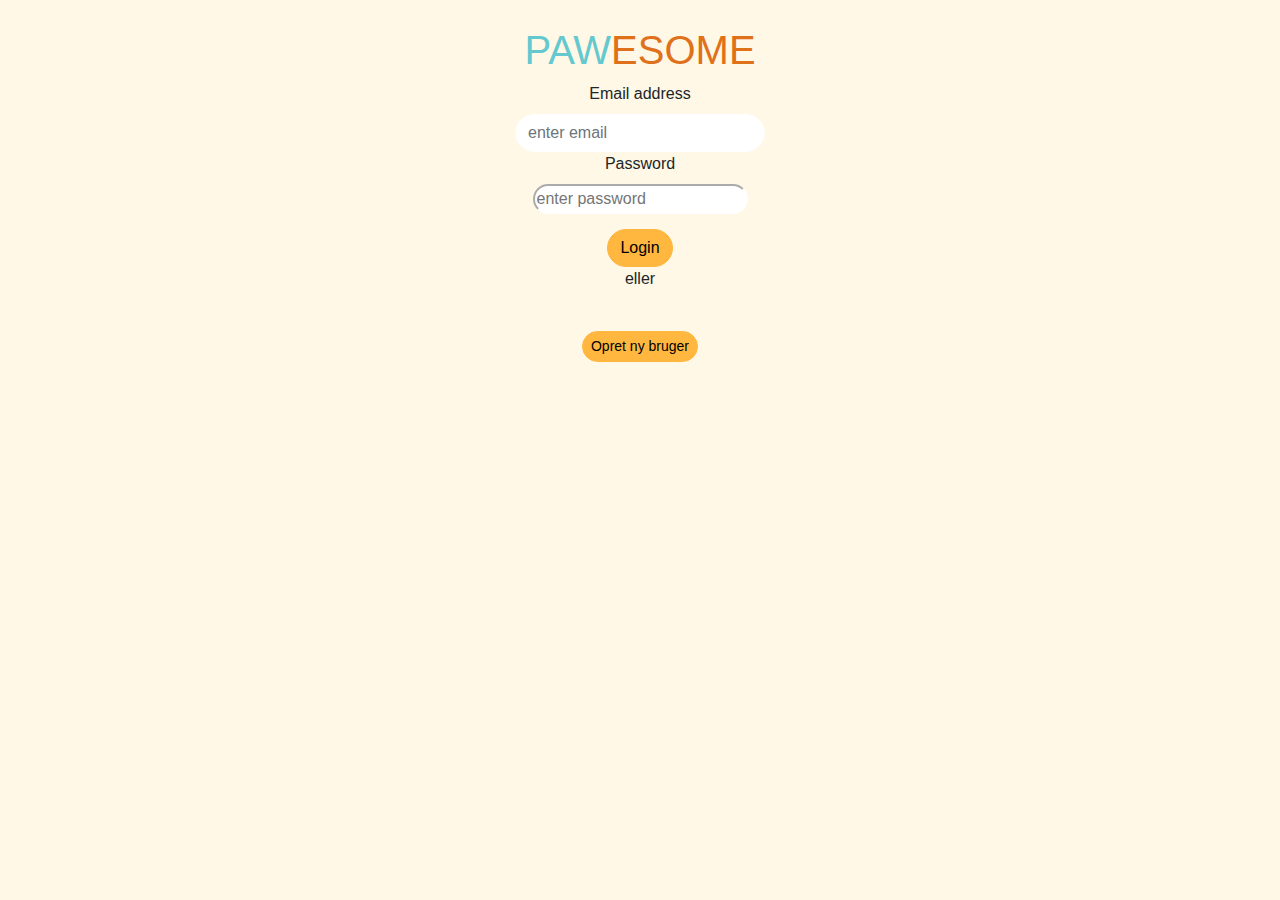
==== index.html @ 44fabe0a "index" ====
<!DOCTYPE html>
<html lang="en">
  <head>
    <link rel="stylesheet" href="style.css" />

    <!-- Required meta tags -->
    <meta charset="utf-8" />
    <meta
      name="viewport"
      content="width=device-width, initial-scale=1, shrink-to-fit=no"
    />

    <!-- Bootstrap CSS -->
    <link
      rel="stylesheet"
      href="https://maxcdn.bootstrapcdn.com/bootstrap/4.0.0/css/bootstrap.min.css"
      integrity="sha384-Gn5384xqQ1aoWXA+058RXPxPg6fy4IWvTNh0E263XmFcJlSAwiGgFAW/dAiS6JXm"
      crossorigin="anonymous"
    />

    <title>Pawsome</title>
  </head>
  <body>
    <h1>PAW<span>ESOME</span></h1>
    
    <div class=".class">
      <form>
        <div>
          <label>Email address</label>
          <input class="form-input form-control" type="email" placeholder="enter email" />
        </div>
        <div>
          <label>Password</label>
          <input class="form-input" type="password" placeholder="enter password"/>
        <button class="yel-btn-large btn btn-primary">Login</button>
      </form>
    </div>
    <div class="text-center">
      <p>eller</p><br>
      <button class="yel-btn-small btn btn-primary btn-sm">Opret ny bruger</button>
    </div>
  </body>

    <!-- Optional JavaScript -->
    <!-- jQuery first, then Popper.js, then Bootstrap JS -->
    <script
      src="https://code.jquery.com/jquery-3.2.1.slim.min.js"
      integrity="sha384-KJ3o2DKtIkvYIK3UENzmM7KCkRr/rE9/Qpg6aAZGJwFDMVNA/GpGFF93hXpG5KkN"
      crossorigin="anonymous"
    ></script>
    <script
      src="https://cdnjs.cloudflare.com/ajax/libs/popper.js/1.12.9/umd/popper.min.js"
      integrity="sha384-ApNbgh9B+Y1QKtv3Rn7W3mgPxhU9K/ScQsAP7hUibX39j7fakFPskvXusvfa0b4Q"
      crossorigin="anonymous"
    ></script>
    <script
      src="https://maxcdn.bootstrapcdn.com/bootstrap/4.0.0/js/bootstrap.min.js"
      integrity="sha384-JZR6Spejh4U02d8jOt6vLEHfe/JQGiRRSQQxSfFWpi1MquVdAyjUar5+76PVCmYl"
      crossorigin="anonymous"
    ></script>
  </body>
</html>
---- style.css ----
body {
  background-color: #fff8e6 !important;
}

h1 {
  text-align: center;
  padding-top: 2%;
  color: #64c9cf !important;
}

.form-input {
  border-radius: 25px !important;
  border-color: white !important;
}

span {
  color: #df711b;
}

p {
  text-align: center;
}

form {
  margin: 0 auto;
  width: 250px;
  text-align: center;
}

.yel-btn-large {
  margin-top: 15px !important;
  color: black !important;
  background-color: #ffb740 !important;
  border-color: #ffb740 !important;
  border-radius: 25px !important;
}

.yel-btn-small {
  color: black !important;
  background-color: #ffb740 !important;
  border-color: #ffb740 !important;
  border-radius: 25px !important;
}
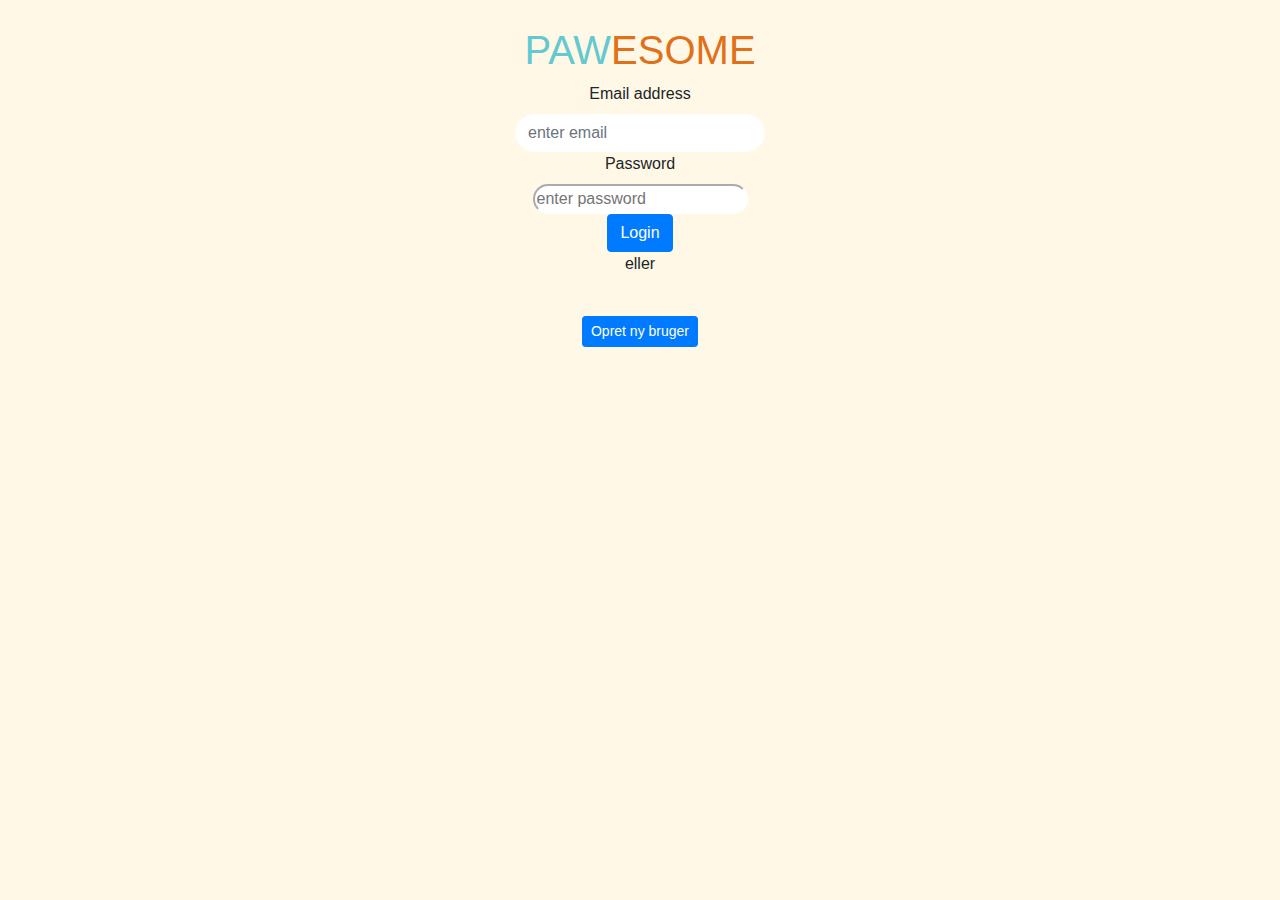
==== commit 43568834: "style with import and constants" ====
--- a/index.html
+++ b/index.html
@@ -1,7 +1,7 @@
 <!DOCTYPE html>
 <html lang="en">
   <head>
-    <link rel="stylesheet" href="style.css" />
+    <link rel="stylesheet" href="ressources/styles/homePageStyle.css" />
 
     <!-- Required meta tags -->
     <meta charset="utf-8" />
--- a/ressources/styles/homePageStyle.css
+++ b/ressources/styles/homePageStyle.css
@@ -0,0 +1,20 @@
+@import "primaryStyle.css";
+
+h1 {
+  text-align: center;
+  padding-top: 2%;
+  color: #64c9cf !important;
+}
+
+.form-input {
+  border-radius: 25px !important;
+  border-color: white !important;
+}
+
+span {
+  color: #df711b;
+}
+
+p {
+  text-align: center;
+}
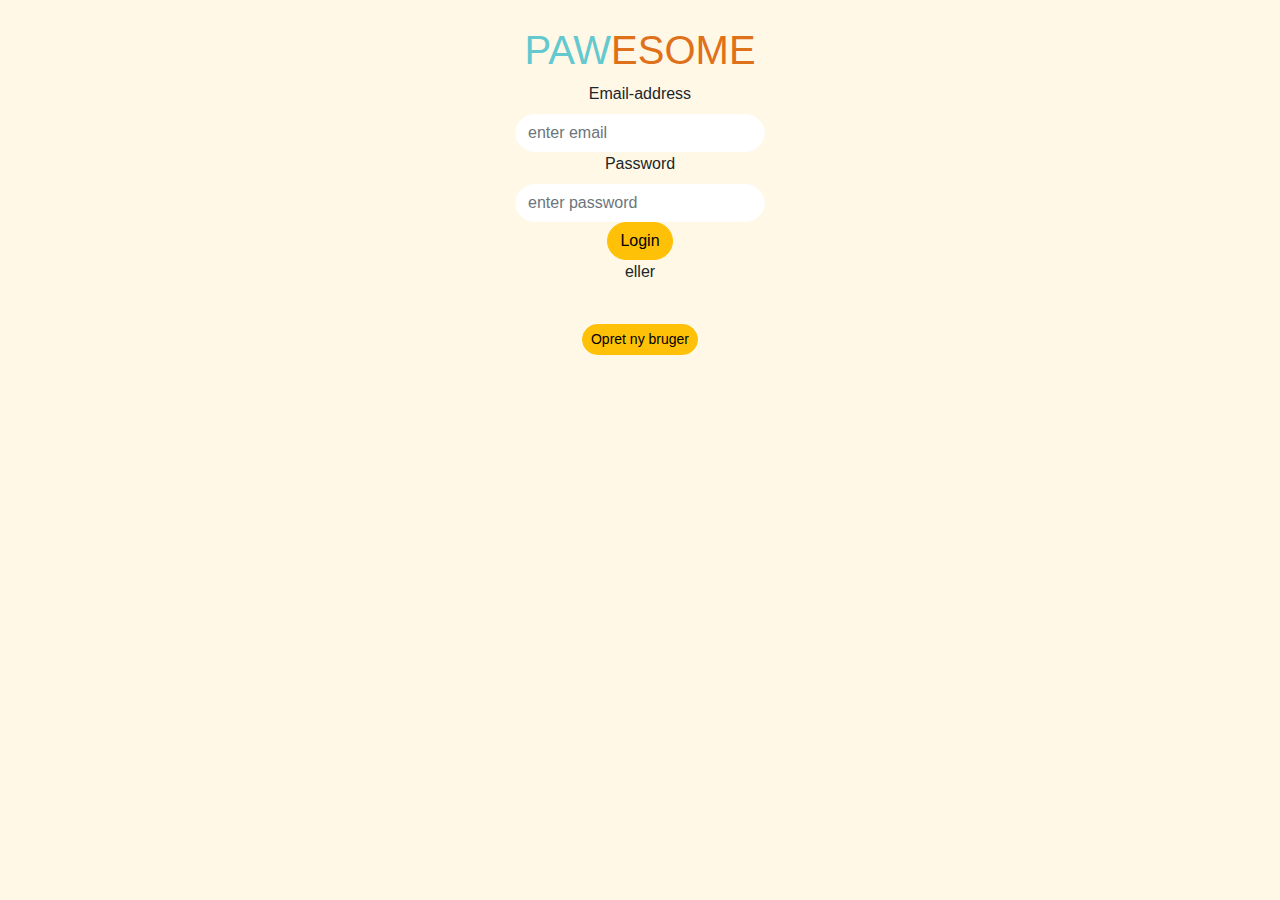
==== commit 31e4dc4a: "Update index.html" ====
--- a/index.html
+++ b/index.html
@@ -23,21 +23,21 @@
   <body>
     <h1>PAW<span>ESOME</span></h1>
     
-    <div class=".class">
+    <div class="col-xs-3">
       <form>
         <div>
-          <label>Email address</label>
+          <label>Email-address</label>
           <input class="form-input form-control" type="email" placeholder="enter email" />
         </div>
         <div>
           <label>Password</label>
-          <input class="form-input" type="password" placeholder="enter password"/>
-        <button class="yel-btn-large btn btn-primary">Login</button>
+          <input class="form-input form-control" type="password" placeholder="enter password"/>
+        <button class="yel-btn btn btn-primary">Login</button>
       </form>
     </div>
     <div class="text-center">
       <p>eller</p><br>
-      <button class="yel-btn-small btn btn-primary btn-sm">Opret ny bruger</button>
+      <button class="yel-btn btn btn-primary btn-sm">Opret ny bruger</button>
     </div>
   </body>
 
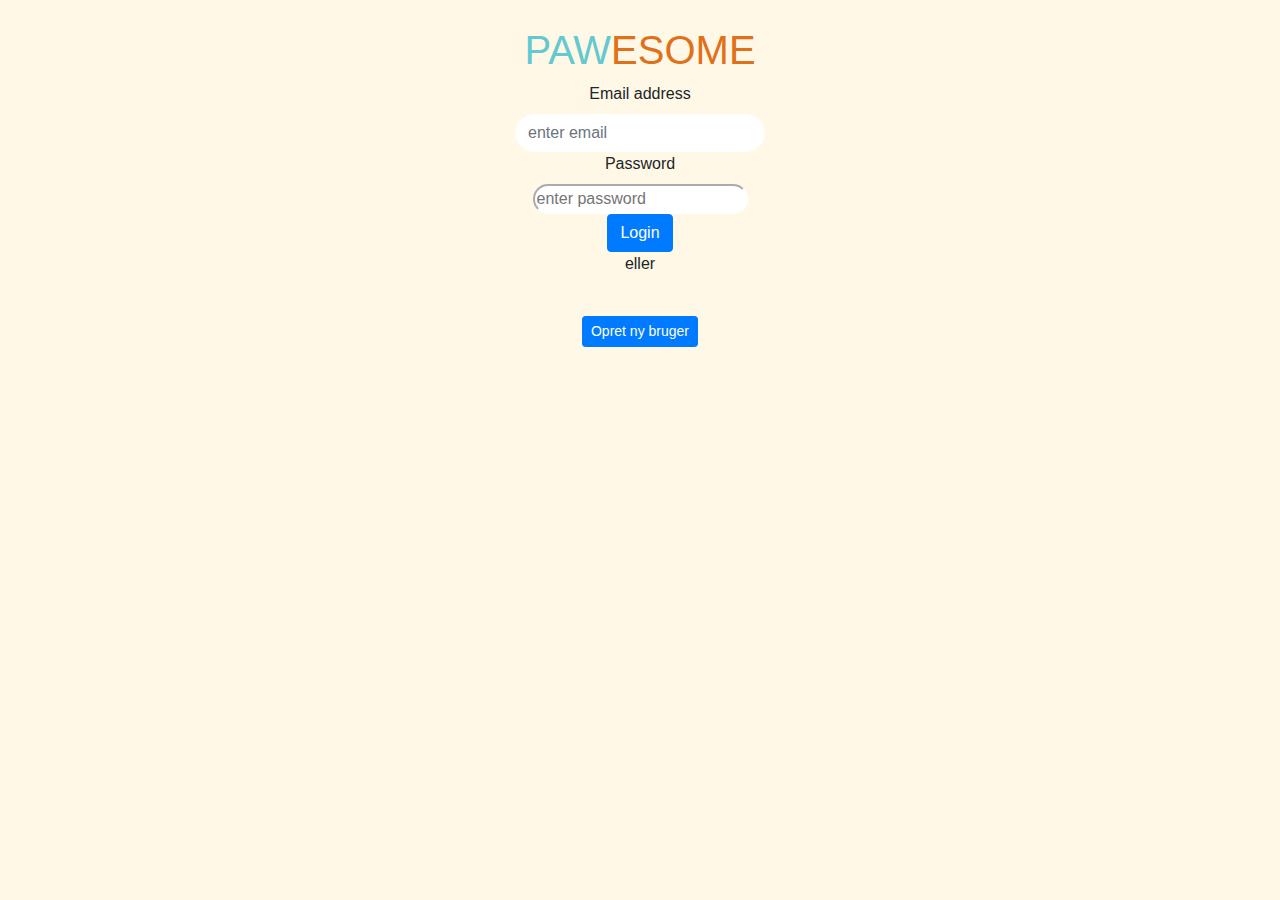
==== commit efa2a2e6: "small change" ====
--- a/index.html
+++ b/index.html
@@ -1,7 +1,7 @@
 <!DOCTYPE html>
 <html lang="en">
   <head>
-    <link rel="stylesheet" href="ressources/styles/homePageStyle.css" />
+    <link rel="stylesheet" href="ressources/styles/login.css" />
 
     <!-- Required meta tags -->
     <meta charset="utf-8" />
@@ -23,21 +23,21 @@
   <body>
     <h1>PAW<span>ESOME</span></h1>
     
-    <div class="col-xs-3">
+    <div class=".class">
       <form>
         <div>
-          <label>Email-address</label>
+          <label>Email address</label>
           <input class="form-input form-control" type="email" placeholder="enter email" />
         </div>
         <div>
           <label>Password</label>
-          <input class="form-input form-control" type="password" placeholder="enter password"/>
-        <button class="yel-btn btn btn-primary">Login</button>
+          <input class="form-input" type="password" placeholder="enter password"/>
+        <button class="yel-btn-large btn btn-primary">Login</button>
       </form>
     </div>
     <div class="text-center">
       <p>eller</p><br>
-      <button class="yel-btn btn btn-primary btn-sm">Opret ny bruger</button>
+      <button class="yel-btn-small btn btn-primary btn-sm">Opret ny bruger</button>
     </div>
   </body>
 
--- a/ressources/styles/login.css
+++ b/ressources/styles/login.css
@@ -0,0 +1,20 @@
+@import "primaryStyle.css";
+
+h1 {
+  text-align: center;
+  padding-top: 2%;
+  color: #64c9cf !important;
+}
+
+.form-input {
+  border-radius: 25px !important;
+  border-color: white !important;
+}
+
+span {
+  color: #df711b;
+}
+
+p {
+  text-align: center;
+}
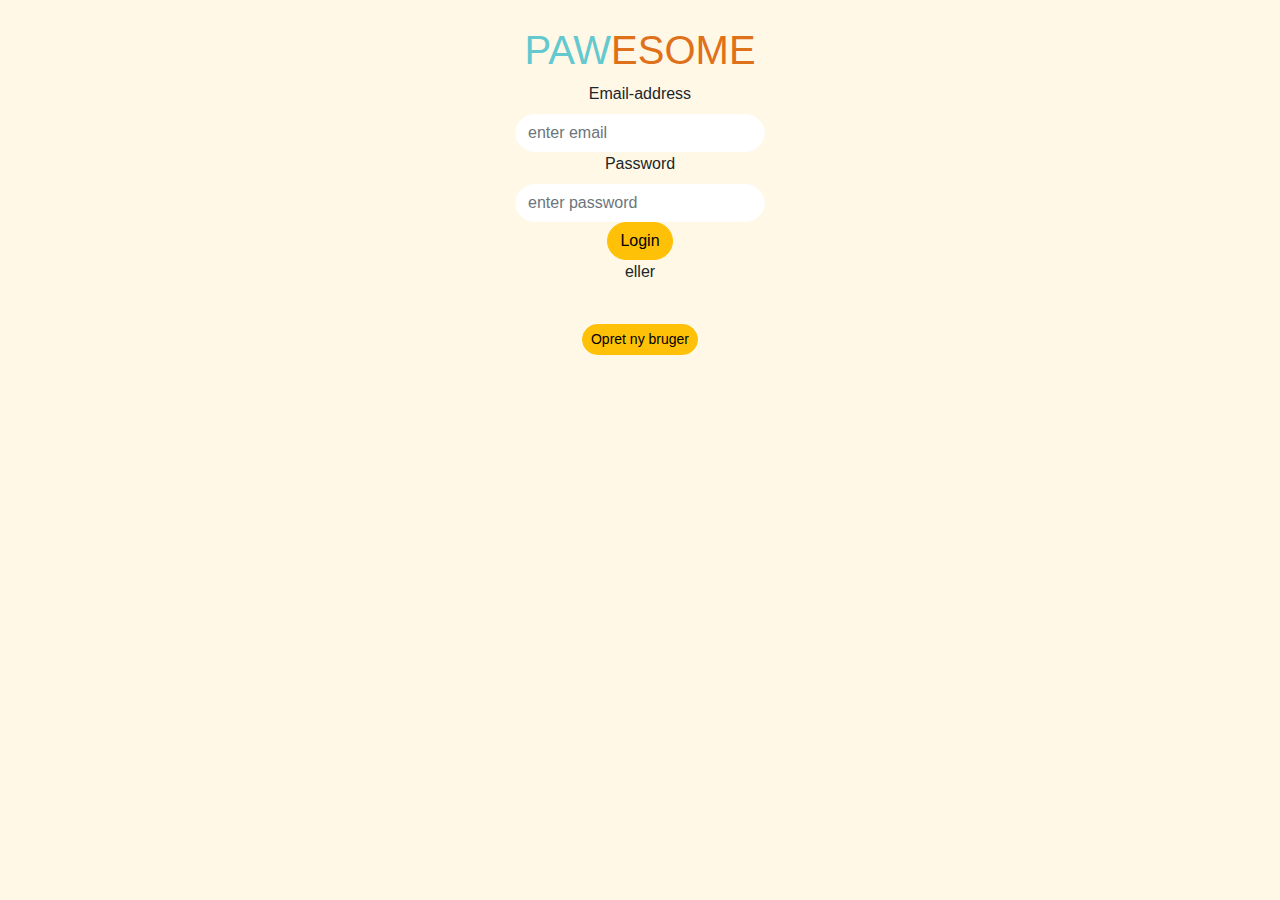
==== commit 18f160de: "Merge branch 'main' of https://github.com/CFredsgaard/Human-Computer-Interaction" ====
--- a/index.html
+++ b/index.html
@@ -23,21 +23,21 @@
   <body>
     <h1>PAW<span>ESOME</span></h1>
     
-    <div class=".class">
+    <div class="col-xs-3">
       <form>
         <div>
-          <label>Email address</label>
+          <label>Email-address</label>
           <input class="form-input form-control" type="email" placeholder="enter email" />
         </div>
         <div>
           <label>Password</label>
-          <input class="form-input" type="password" placeholder="enter password"/>
-        <button class="yel-btn-large btn btn-primary">Login</button>
+          <input class="form-input form-control" type="password" placeholder="enter password"/>
+        <button class="yel-btn btn btn-primary">Login</button>
       </form>
     </div>
     <div class="text-center">
       <p>eller</p><br>
-      <button class="yel-btn-small btn btn-primary btn-sm">Opret ny bruger</button>
+      <button class="yel-btn btn btn-primary btn-sm">Opret ny bruger</button>
     </div>
   </body>
 
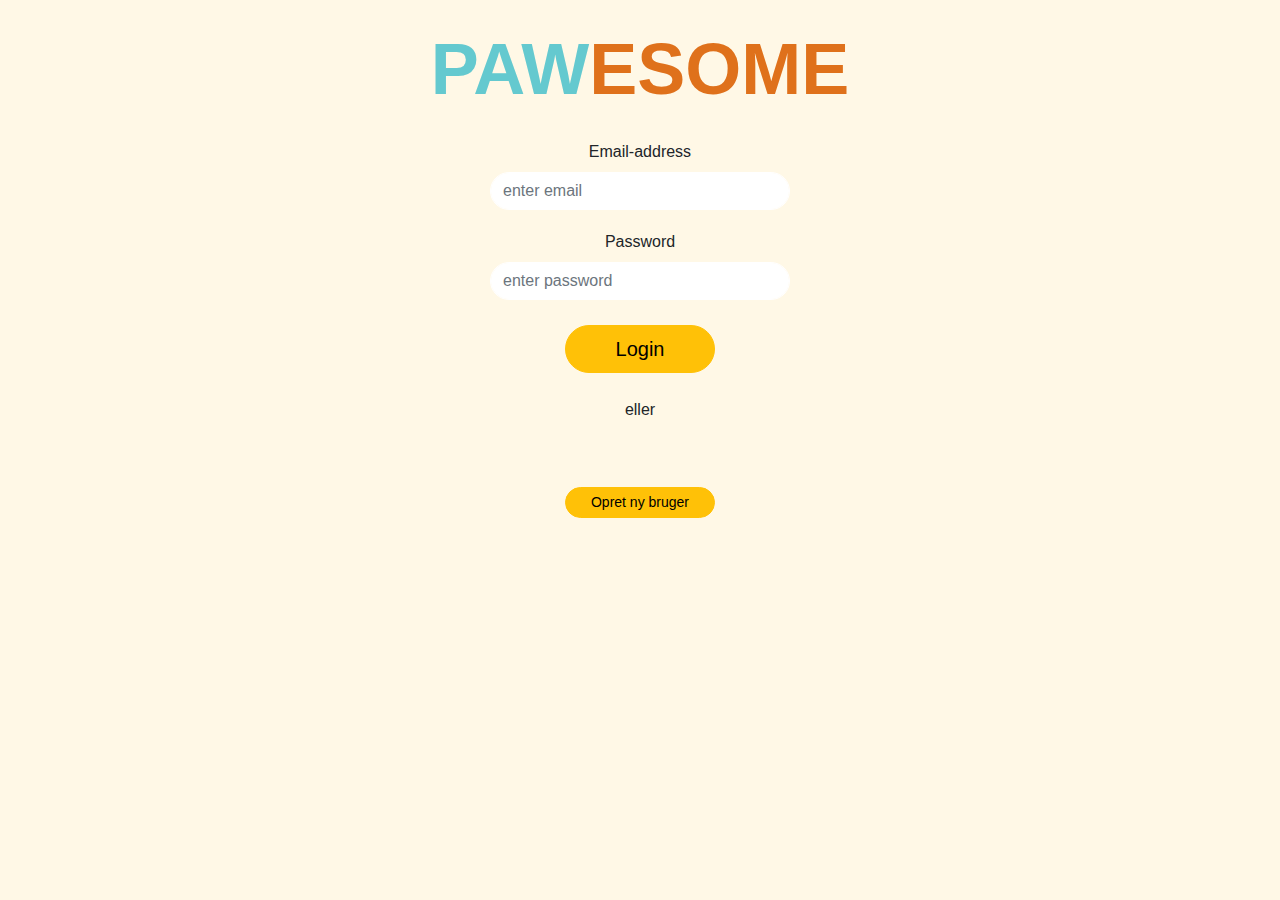
==== commit 24dc5de0: "login changes" ====
--- a/index.html
+++ b/index.html
@@ -21,7 +21,7 @@
     <title>Pawsome</title>
   </head>
   <body>
-    <h1>PAW<span>ESOME</span></h1>
+    <h1 class="display-3 font-weight-bold">PAW<span>ESOME</span></h1>
     
     <div class="col-xs-3">
       <form>
@@ -32,12 +32,12 @@
         <div>
           <label>Password</label>
           <input class="form-input form-control" type="password" placeholder="enter password"/>
-        <button class="yel-btn btn btn-primary">Login</button>
+        <button class="yel-btn btn btn-primary btn-lg">Login</button>
       </form>
     </div>
     <div class="text-center">
       <p>eller</p><br>
-      <button class="yel-btn btn btn-primary btn-sm">Opret ny bruger</button>
+      <button class="yel-btn btn btn-secondary btn-sm">Opret ny bruger</button>
     </div>
   </body>
 
--- a/ressources/styles/login.css
+++ b/ressources/styles/login.css
@@ -6,9 +6,12 @@
   color: #64c9cf !important;
 }
 
-.form-input {
-  border-radius: 25px !important;
-  border-color: white !important;
+form {
+  width: 300px;
+}
+
+form label {
+  margin-top: 20px;
 }
 
 span {
@@ -18,3 +21,12 @@
 p {
   text-align: center;
 }
+
+.yel-btn {
+  margin: 25px;
+  width: 150px;
+}
+
+btn-sm {
+  margin-top: -1000px;
+}
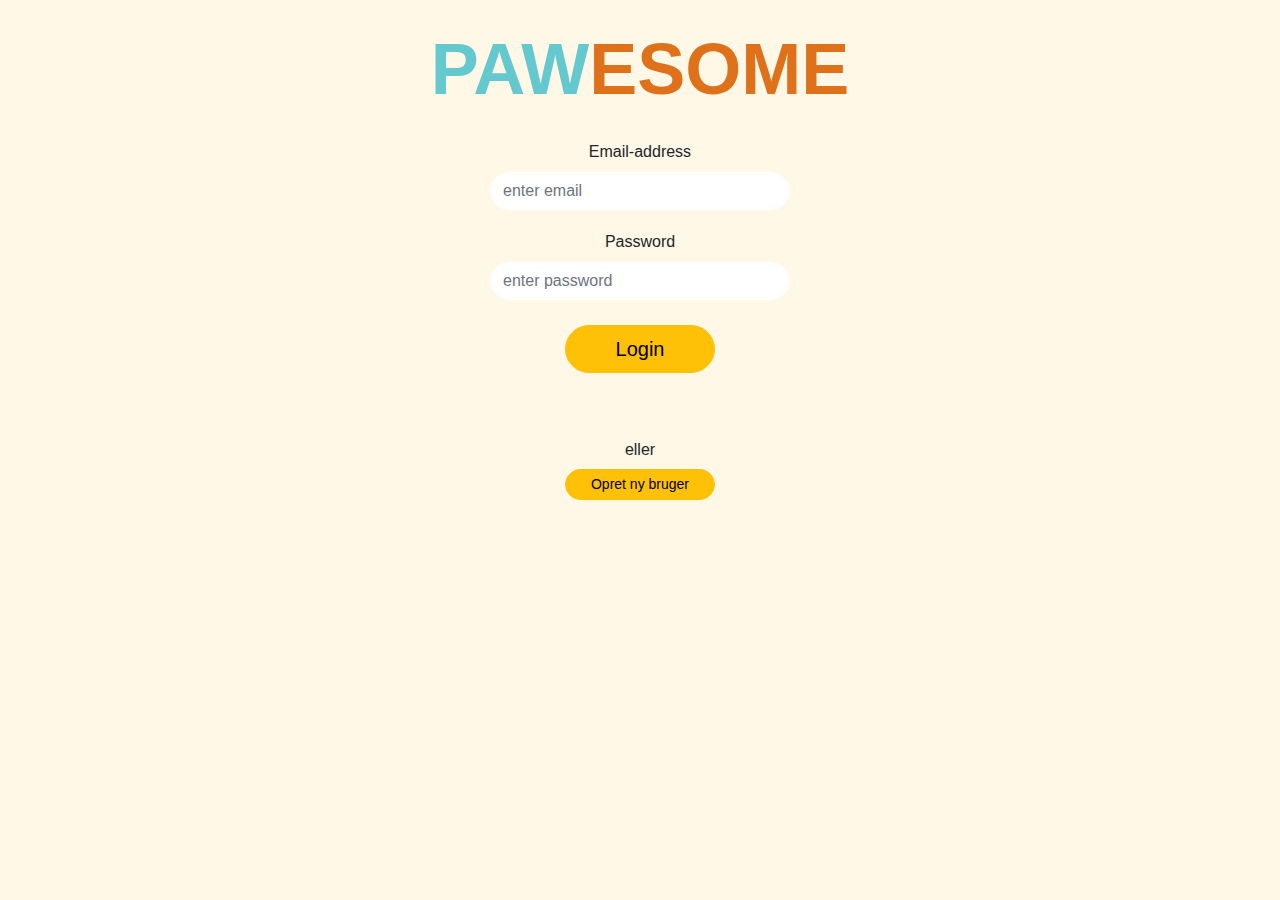
==== commit 1813e625: "small changes" ====
--- a/index.html
+++ b/index.html
@@ -32,12 +32,12 @@
         <div>
           <label>Password</label>
           <input class="form-input form-control" type="password" placeholder="enter password"/>
-        <button class="yel-btn btn btn-primary btn-lg">Login</button>
+        <a href="userMainPage.html"><button class="yel-btn btn btn-primary btn-lg">Login</button></a>
       </form>
     </div>
-    <div class="text-center">
+    <div class="sign-up text-center">
       <p>eller</p><br>
-      <button class="yel-btn btn btn-secondary btn-sm">Opret ny bruger</button>
+      <a href="signUpPage.html"><button class="sign-up-btn yel-btn btn btn-secondary btn-sm">Opret ny bruger</button></a>
     </div>
   </body>
 
--- a/ressources/styles/login.css
+++ b/ressources/styles/login.css
@@ -27,6 +27,10 @@
   width: 150px;
 }
 
-btn-sm {
-  margin-top: -1000px;
+.sign-up {
+  margin-top: 40px;
 }
+
+.sign-up-btn {
+  margin-top: -35px;
+}
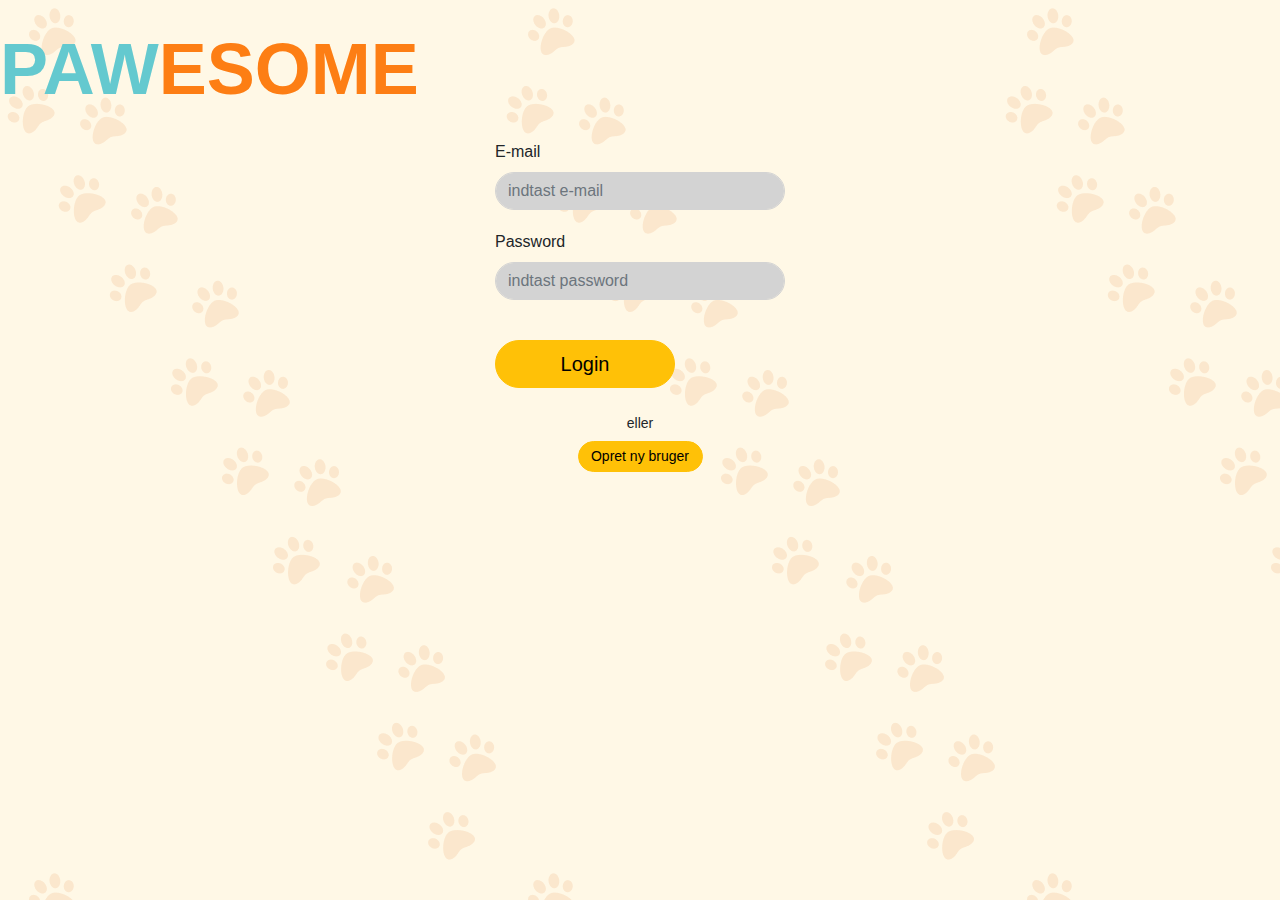
==== commit 4bcdd5c6: "lkmkljmn" ====
--- a/index.html
+++ b/index.html
@@ -23,22 +23,20 @@
   <body>
     <h1 class="display-3 font-weight-bold">PAW<span>ESOME</span></h1>
     
-    <div class="col-xs-3">
-      <form>
-        <div>
-          <label>Email-address</label>
-          <input class="form-input form-control" type="email" placeholder="enter email" />
-        </div>
-        <div>
-          <label>Password</label>
-          <input class="form-input form-control" type="password" placeholder="enter password"/>
-        <a href="userMainPage.html"><button class="yel-btn btn btn-primary btn-lg">Login</button></a>
-      </form>
-    </div>
+    <form>
+      <div>
+        <label>E-mail</label>
+        <input class="form-input form-control" type="email" placeholder="indtast e-mail" />
+      </div>
+      <div>
+        <label>Password</label>
+        <input class="form-input form-control" type="password" placeholder="indtast password"/>
+      <a href="userMainPage.html"><button class="yel-btn btn btn-primary btn-lg">Login</button></a>
+      </div>
+    </form>
     <div class="sign-up text-center">
       <p>eller</p><br>
       <a href="signUpPage.html"><button class="sign-up-btn yel-btn btn btn-secondary btn-sm">Opret ny bruger</button></a>
-    </div>
   </body>
 
     <!-- Optional JavaScript -->
--- a/ressources/styles/login.css
+++ b/ressources/styles/login.css
@@ -3,11 +3,12 @@
 h1 {
   text-align: center;
   padding-top: 2%;
-  color: #64c9cf !important;
+  color: var(--lightblue) !important;
+  width: 290px;
 }
 
 form {
-  width: 300px;
+  width: 290px;
 }
 
 form label {
@@ -15,22 +16,28 @@
 }
 
 span {
-  color: #df711b;
+  color: var(--orange);
 }
 
 p {
   text-align: center;
+  font-size: 14px;
 }
 
 .yel-btn {
-  margin: 25px;
-  width: 150px;
+  margin-top: 40px;
+  width: 180px;
+}
+
+.sign-up-btn {
+  margin-top: 25px;
+  width: 125px;
 }
 
 .sign-up {
-  margin-top: 40px;
+  margin-top: 25px;
 }
 
 .sign-up-btn {
-  margin-top: -35px;
+  margin-top: -60px;
 }
